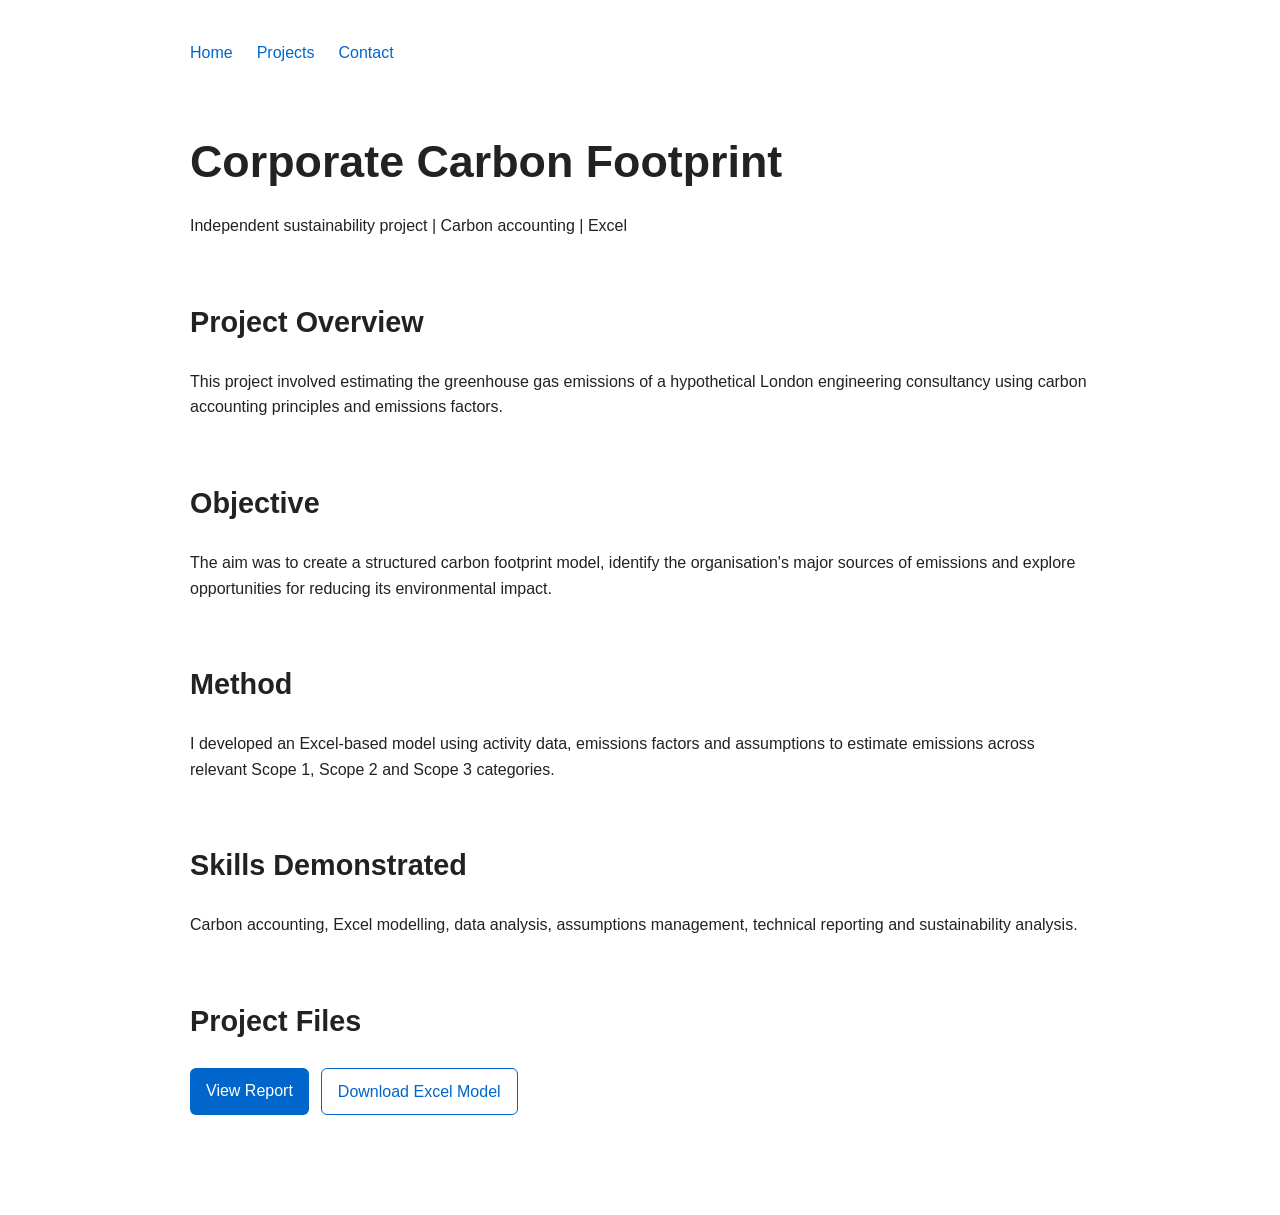
==== projects/carbon-footprint.html @ 57be2313 "Creating Carbon Footprint Project Page" ====
<!DOCTYPE html>
<html lang="en">

<head>
    <meta charset="UTF-8">
    <meta name="viewport" content="width=device-width, initial-scale=1.0">

    <title>Corporate Carbon Footprint | Aran Shanker</title>

    <link rel="stylesheet" href="../style.css">
</head>

<body>

    <nav>
        <a href="../index.html">Home</a>
        <a href="../index.html#projects">Projects</a>
        <a href="../index.html#contact">Contact</a>
    </nav>

    <header>
        <h1>Corporate Carbon Footprint</h1>

        <p>
            Independent sustainability project | Carbon accounting | Excel
        </p>
    </header>

    <section>
        <h2>Project Overview</h2>

        <p>
            This project involved estimating the greenhouse gas emissions
            of a hypothetical London engineering consultancy using carbon
            accounting principles and emissions factors.
        </p>
    </section>

    <section>
        <h2>Objective</h2>

        <p>
            The aim was to create a structured carbon footprint model,
            identify the organisation's major sources of emissions and
            explore opportunities for reducing its environmental impact.
        </p>
    </section>

    <section>
        <h2>Method</h2>

        <p>
            I developed an Excel-based model using activity data,
            emissions factors and assumptions to estimate emissions
            across relevant Scope 1, Scope 2 and Scope 3 categories.
        </p>
    </section>

    <section>
        <h2>Skills Demonstrated</h2>

        <p>
            Carbon accounting, Excel modelling, data analysis,
            assumptions management, technical reporting and
            sustainability analysis.
        </p>
    </section>

    <section>
        <h2>Project Files</h2>

        <div class="project-links">
            <a href="#" class="button">View Report</a>
            <a href="#" class="button secondary-button">Download Excel Model</a>
        </div>
    </section>

</body>

</html>
---- style.css ----
body {
    max-width: 900px;
    margin: 0 auto;
    padding: 40px 20px;

    font-family: Arial, sans-serif;
    line-height: 1.6;

    color: #222;
    background-color: #ffffff;
}

h1 {
    font-size: 2.8rem;
    margin-bottom: 10px;
}

h2 {
    margin-top: 50px;
    font-size: 1.8rem;
}

h3 {
    margin-top: 30px;
    font-size: 1.3rem;
}

p {
    font-size: 1rem;
}

hr {
    margin: 40px 0;
    border: none;
    border-top: 1px solid #dddddd;
}

a {
    color: #0066cc;
    text-decoration: none;
}

a:hover {
    text-decoration: underline;
}

nav {
    display: flex;
    gap: 24px;
    margin-bottom: 60px;
}

header {
    margin-bottom: 60px;
}

section {
    margin-bottom: 60px;
}

.project-card {
    border: 1px solid #dddddd;
    border-radius: 10px;
    padding: 24px;
    margin-bottom: 20px;
}

.project-links {
    display: flex;
    gap: 12px;
    margin-top: 20px;
}

.button {
    display: inline-block;
    padding: 10px 16px;
    background-color: #0066cc;
    color: white;
    border-radius: 6px;
    text-decoration: none;
}

.button:hover {
    background-color: #004c99;
    text-decoration: none;
}

.secondary-button {
    background-color: white;
    color: #0066cc;
    border: 1px solid #0066cc;
}

.secondary-button:hover {
    background-color: #f2f7fc;
}
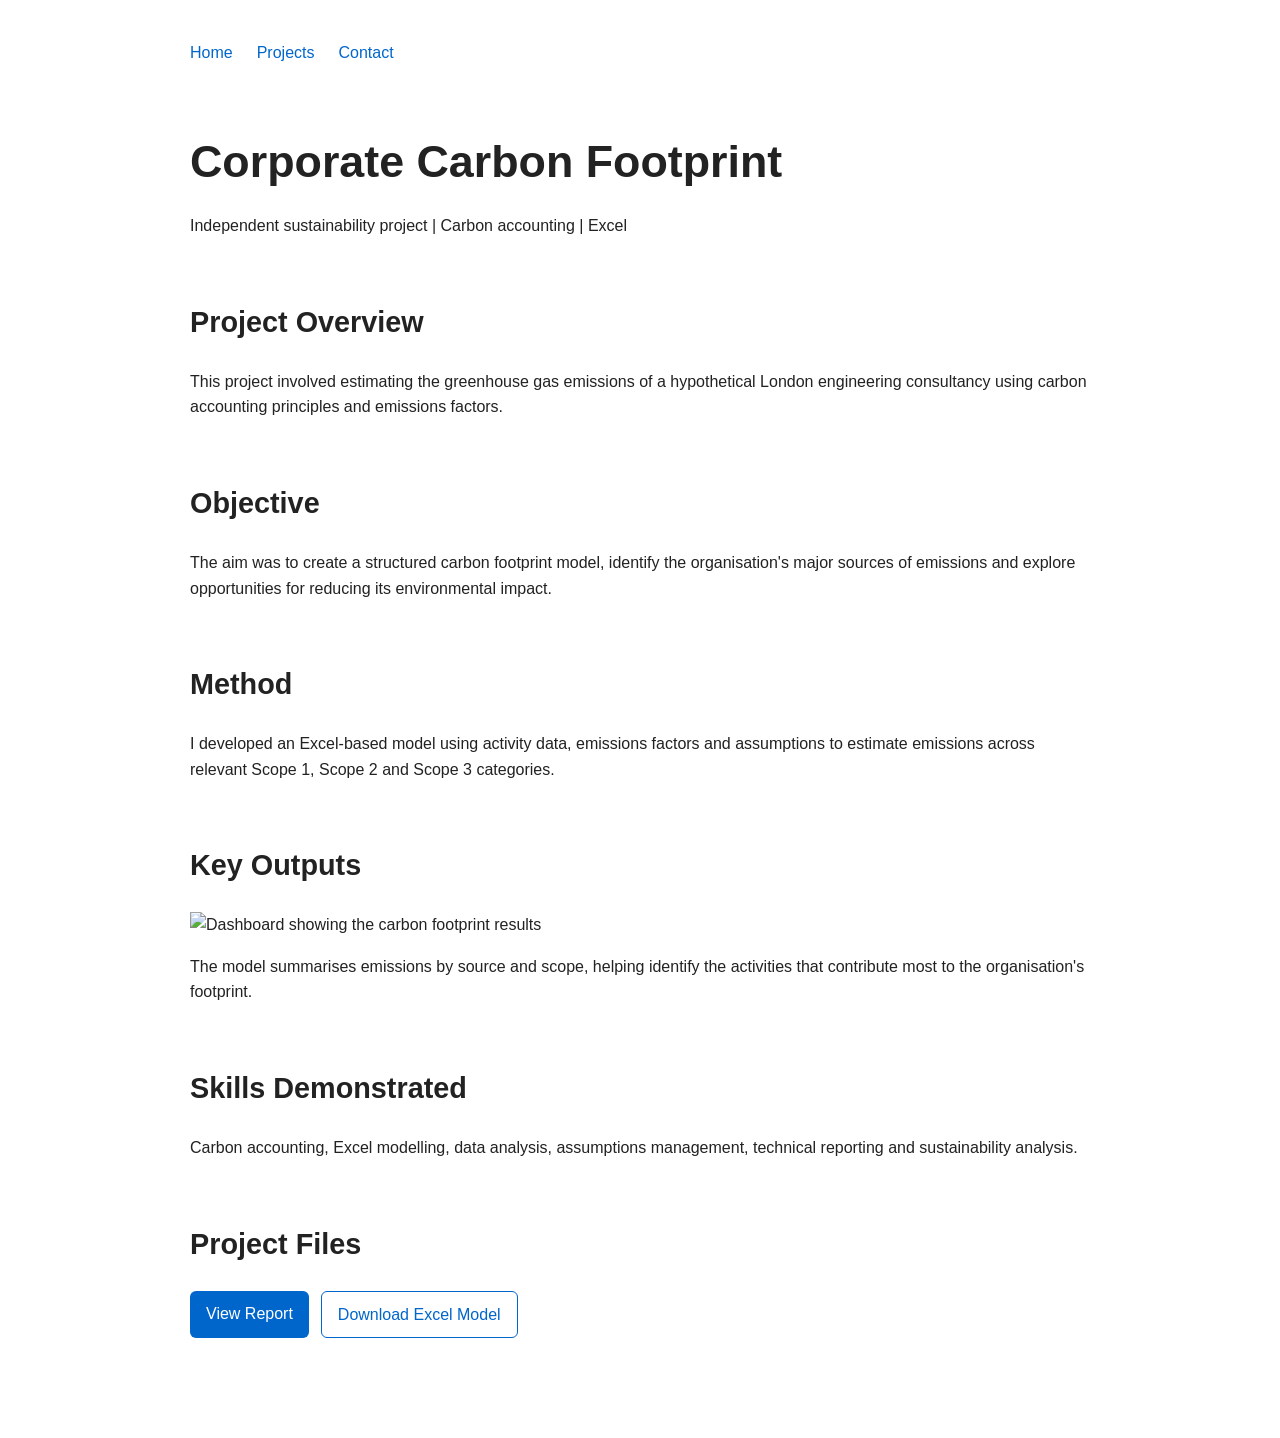
==== commit 83d29de2: "Added carbon emissions by source image" ====
--- a/projects/carbon-footprint.html
+++ b/projects/carbon-footprint.html
@@ -57,6 +57,21 @@
     </section>
 
     <section>
+    <h2>Key Outputs</h2>
+
+    <img
+        src="../images/Emissions-by-Source.png"
+        alt="Dashboard showing the carbon footprint results"
+        class="project-image"
+    >
+
+    <p>
+        The model summarises emissions by source and scope, helping identify
+        the activities that contribute most to the organisation's footprint.
+    </p>
+</section>
+
+    <section>
         <h2>Skills Demonstrated</h2>
 
         <p>
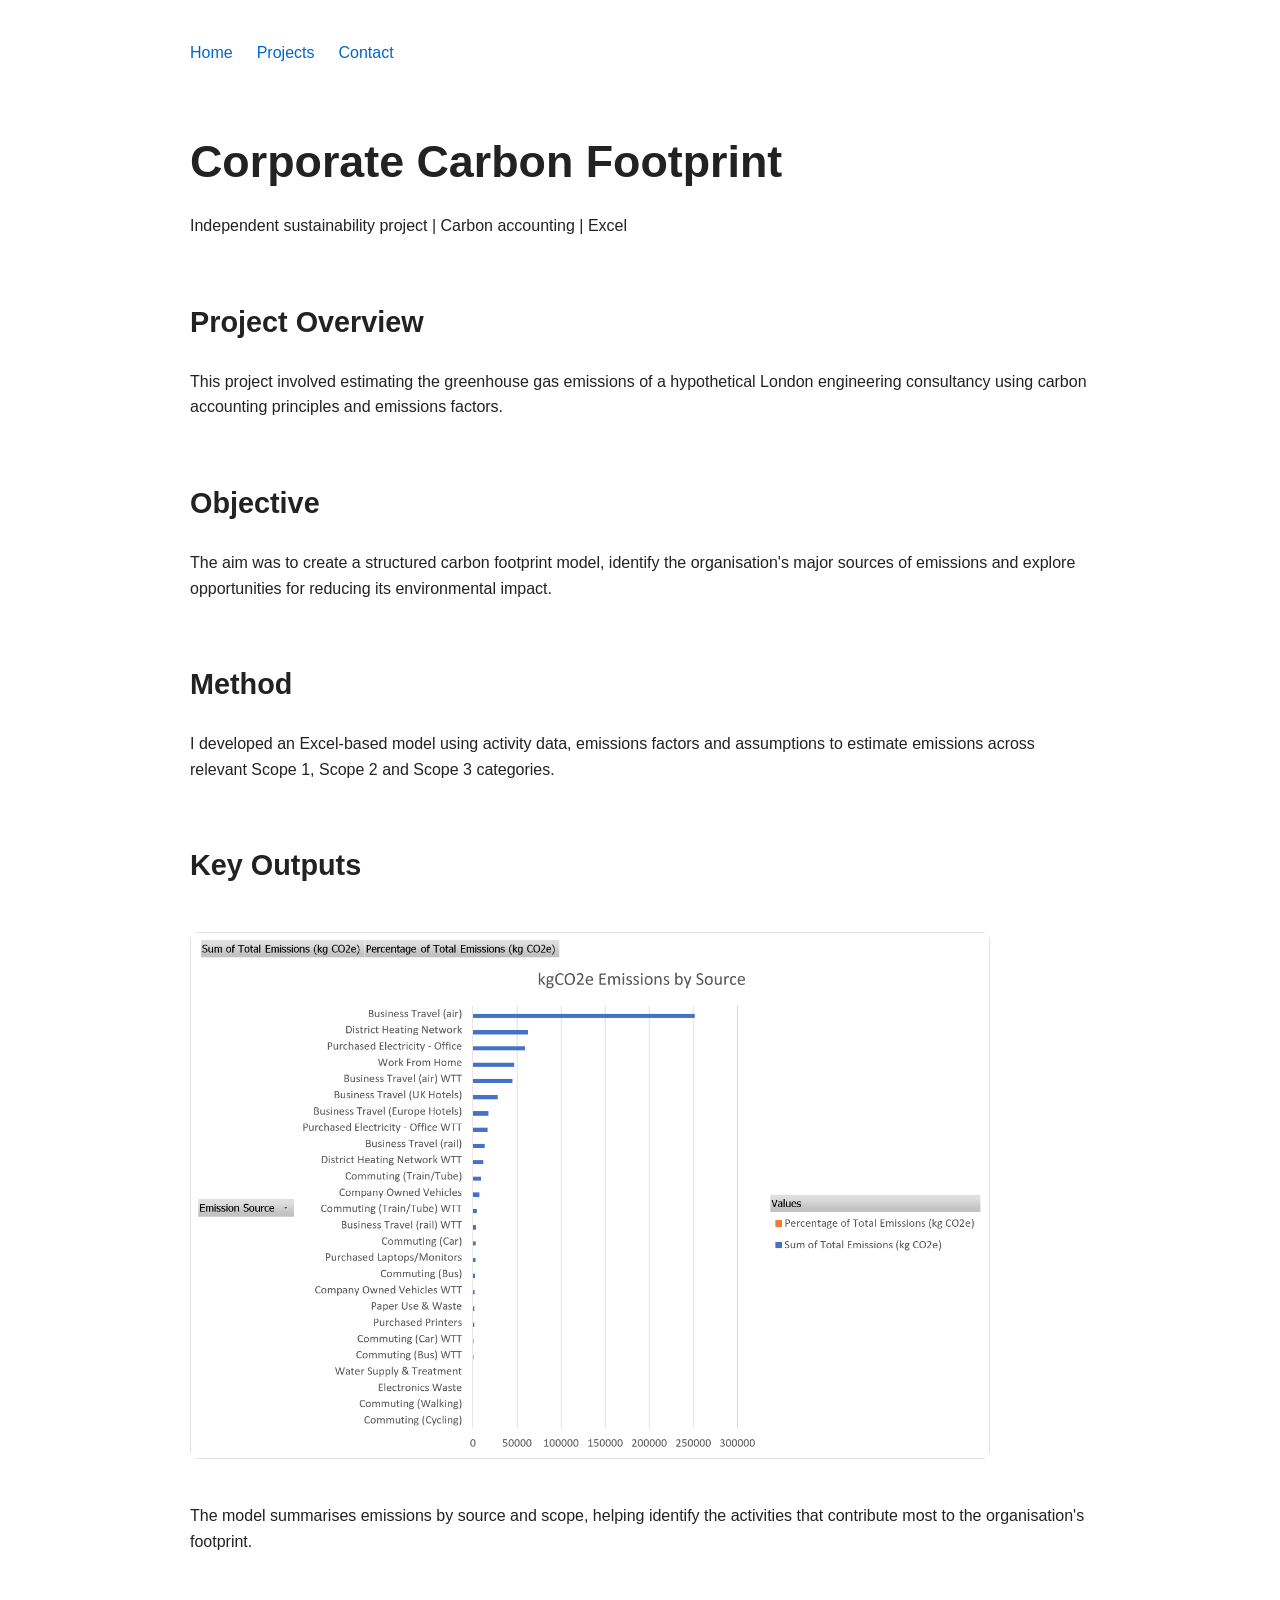
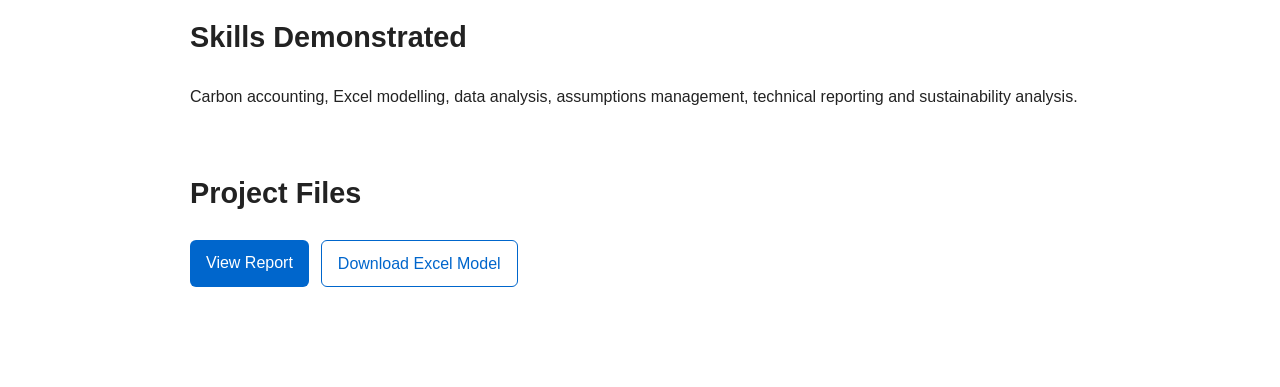
==== commit bef5b32b: "Fixed image name" ====
--- a/projects/carbon-footprint.html
+++ b/projects/carbon-footprint.html
@@ -60,7 +60,7 @@
     <h2>Key Outputs</h2>
 
     <img
-        src="../images/Emissions-by-Source.png"
+        src="../images/Emissions by Source.png"
         alt="Dashboard showing the carbon footprint results"
         class="project-image"
     >
--- a/style.css
+++ b/style.css
@@ -94,3 +94,11 @@
 .secondary-button:hover {
     background-color: #f2f7fc;
 }
+
+.project-image {
+    width: 100%;
+    max-width: 800px;
+    height: auto;
+    border-radius: 8px;
+    margin: 20px 0;
+}
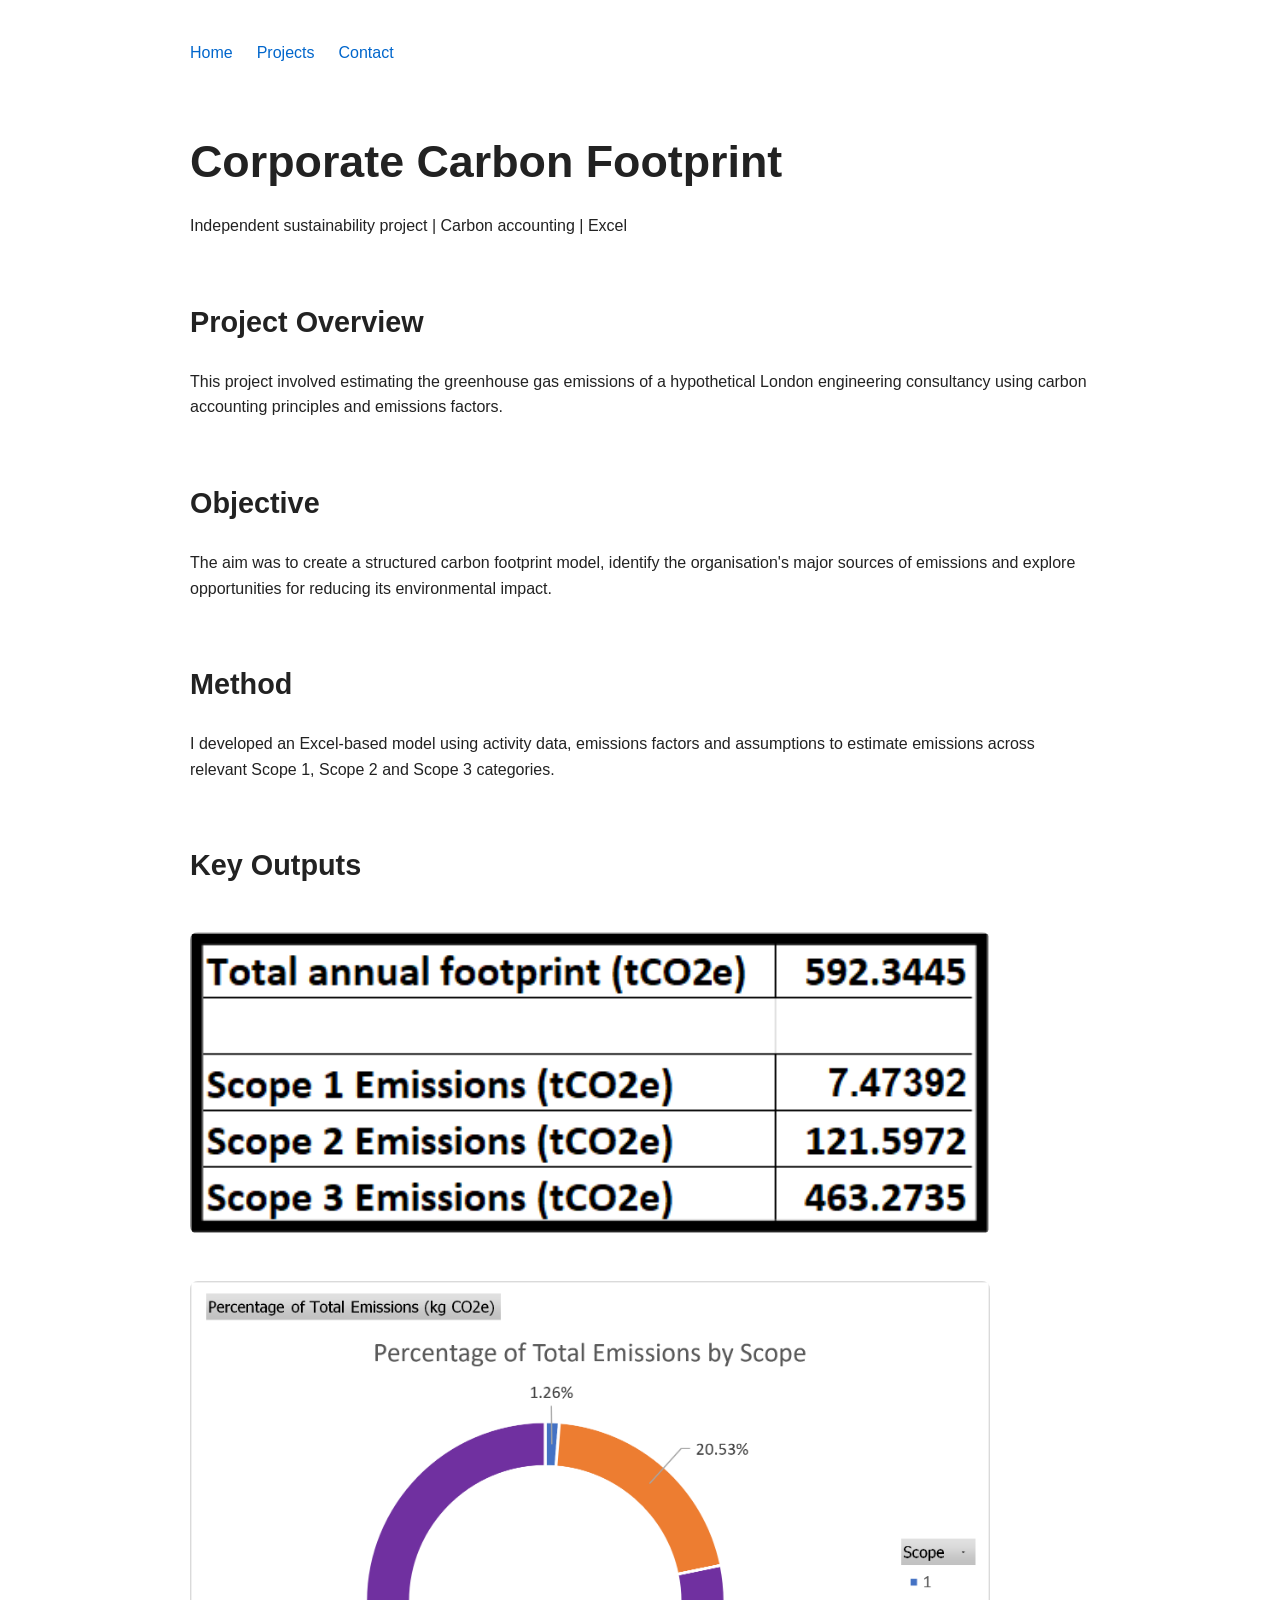
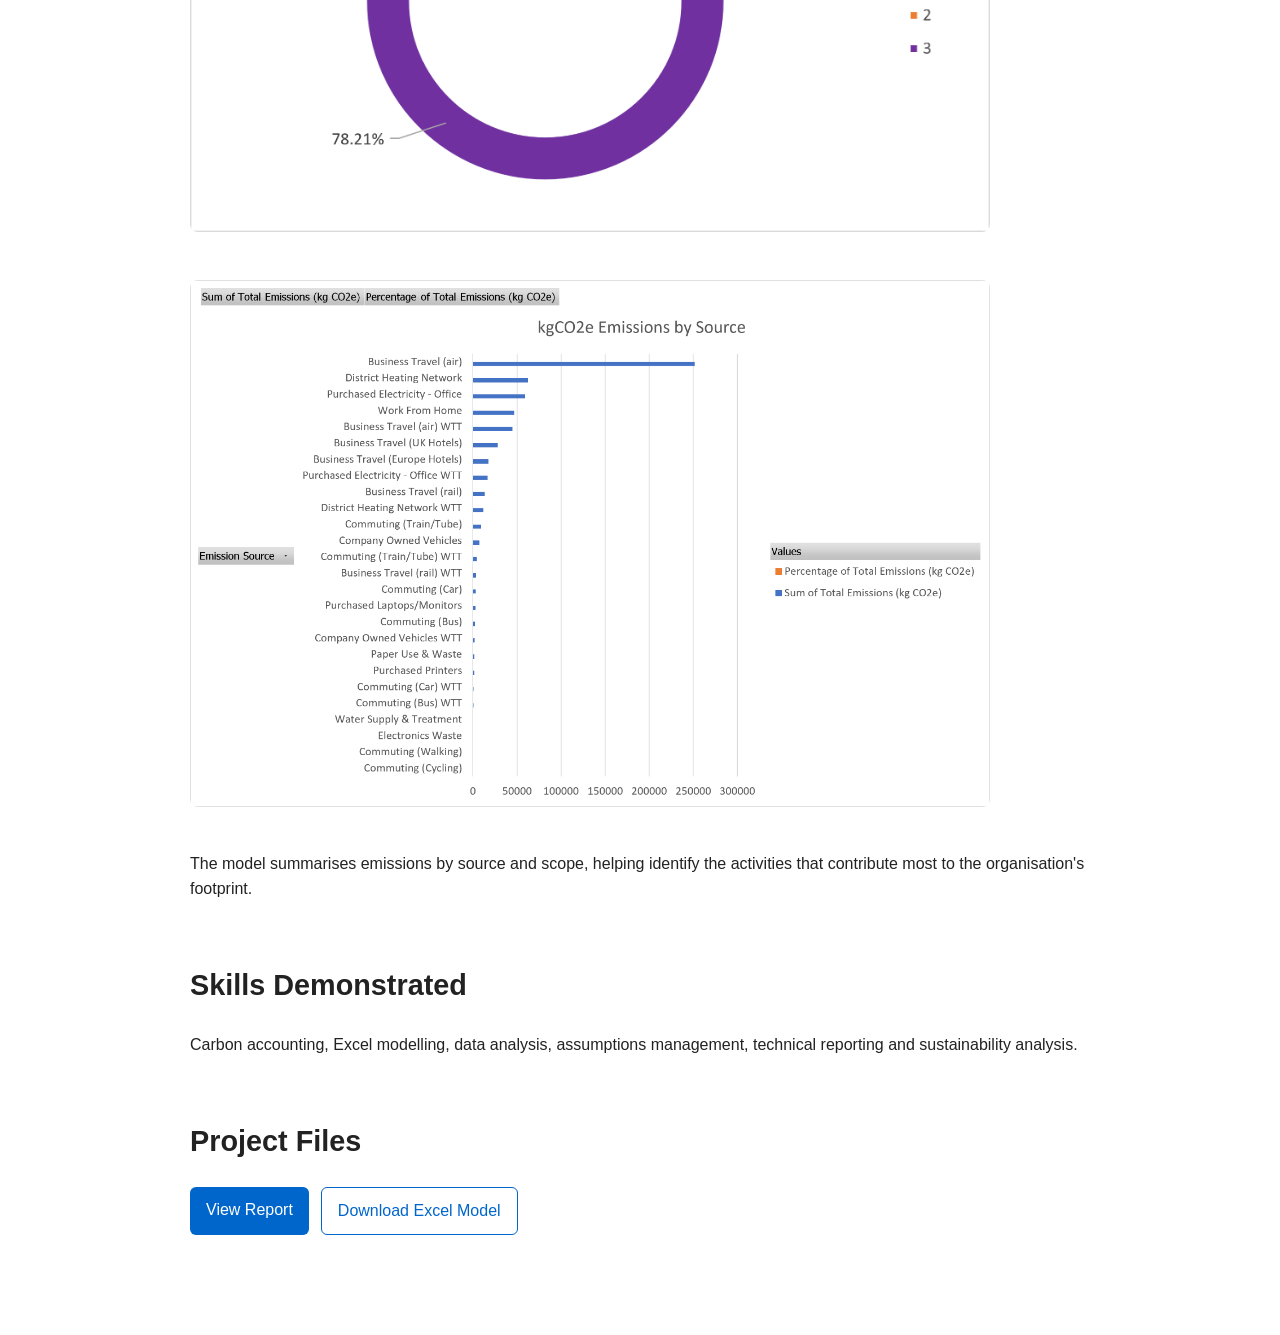
==== commit fd10139f: "Added final dashboard images" ====
--- a/projects/carbon-footprint.html
+++ b/projects/carbon-footprint.html
@@ -60,8 +60,20 @@
     <h2>Key Outputs</h2>
 
     <img
+        src="../images/Total Emissions by Scope.png"
+        alt="Dashboard showing the carbon footprint results"
+        class="project-image"
+    >
+
+    <img
+        src="../images/Percentage of Total Emissions by Scope.png"
+        alt="Percentage of emissions by scope"
+        class="project-image"
+    >
+
+    <img
         src="../images/Emissions by Source.png"
-        alt="Dashboard showing the carbon footprint results"
+        alt="Breakdown of emissions by source in descending order"
         class="project-image"
     >
 
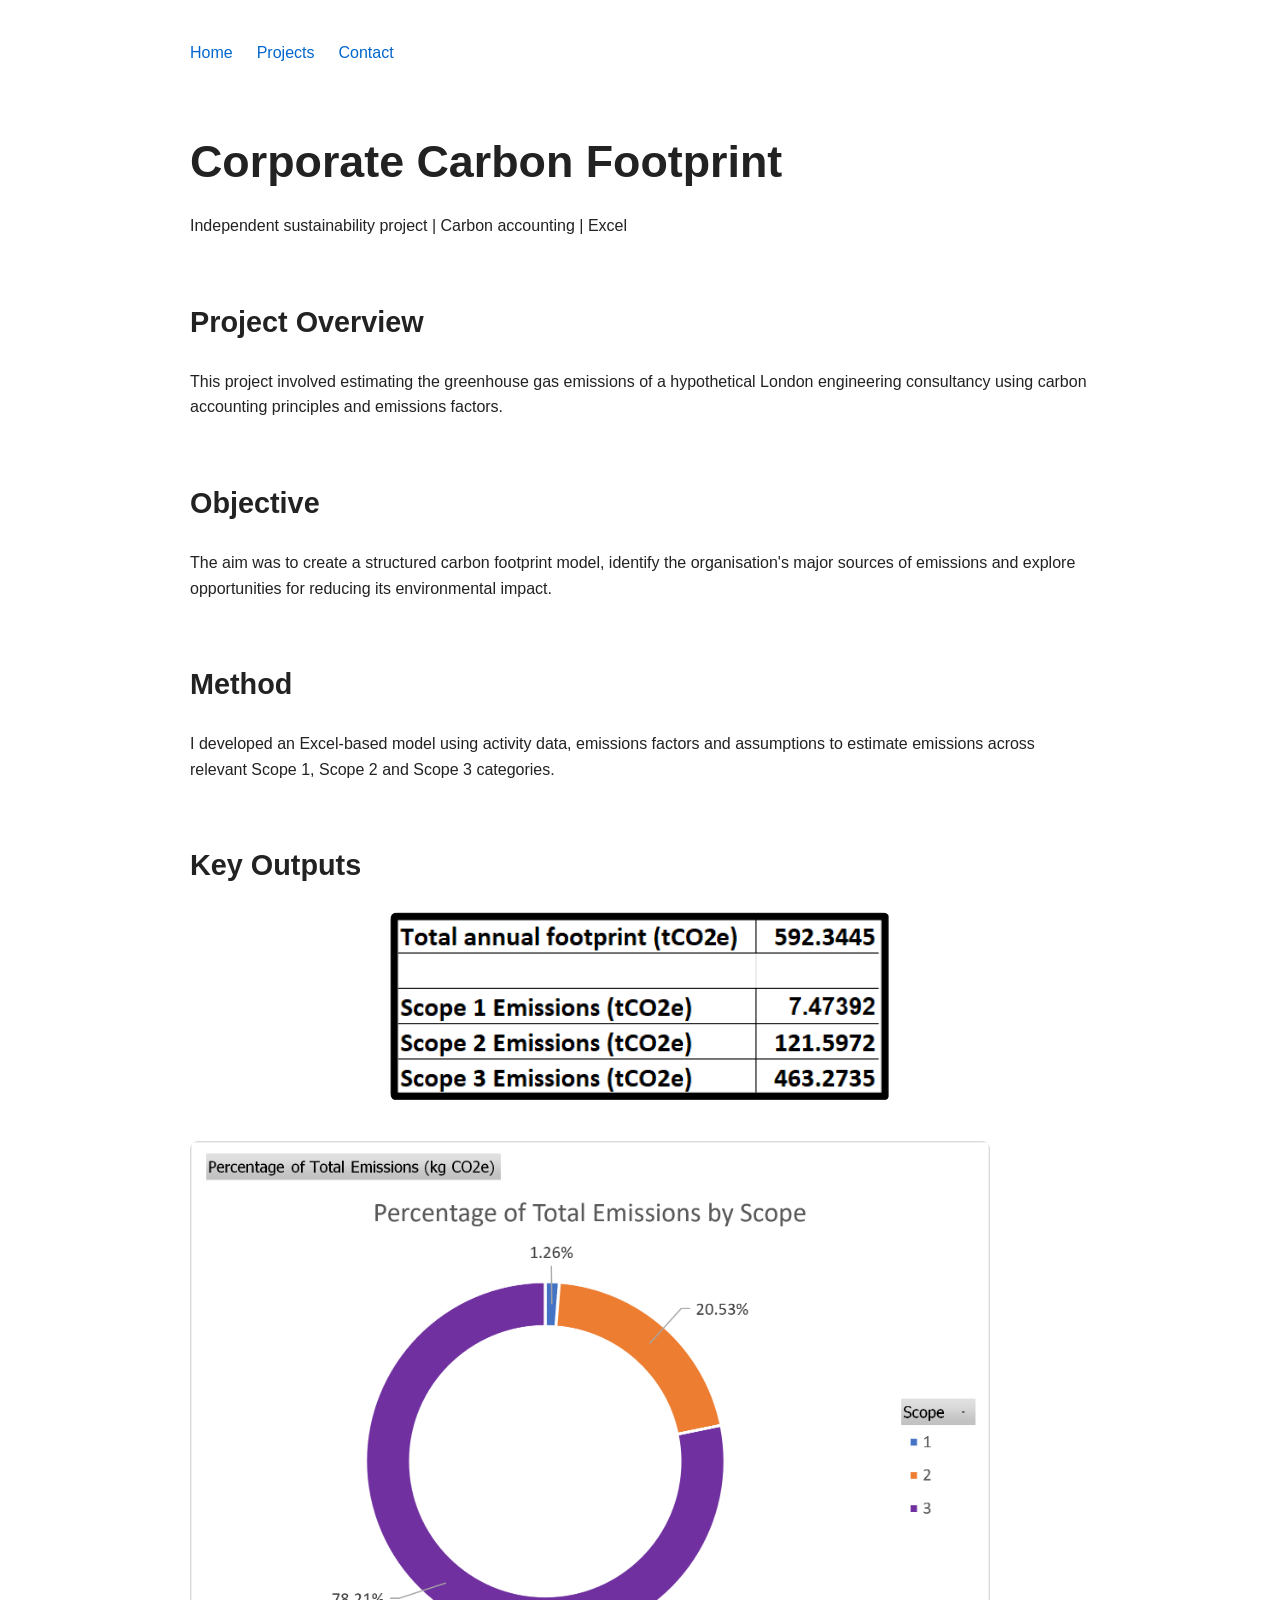
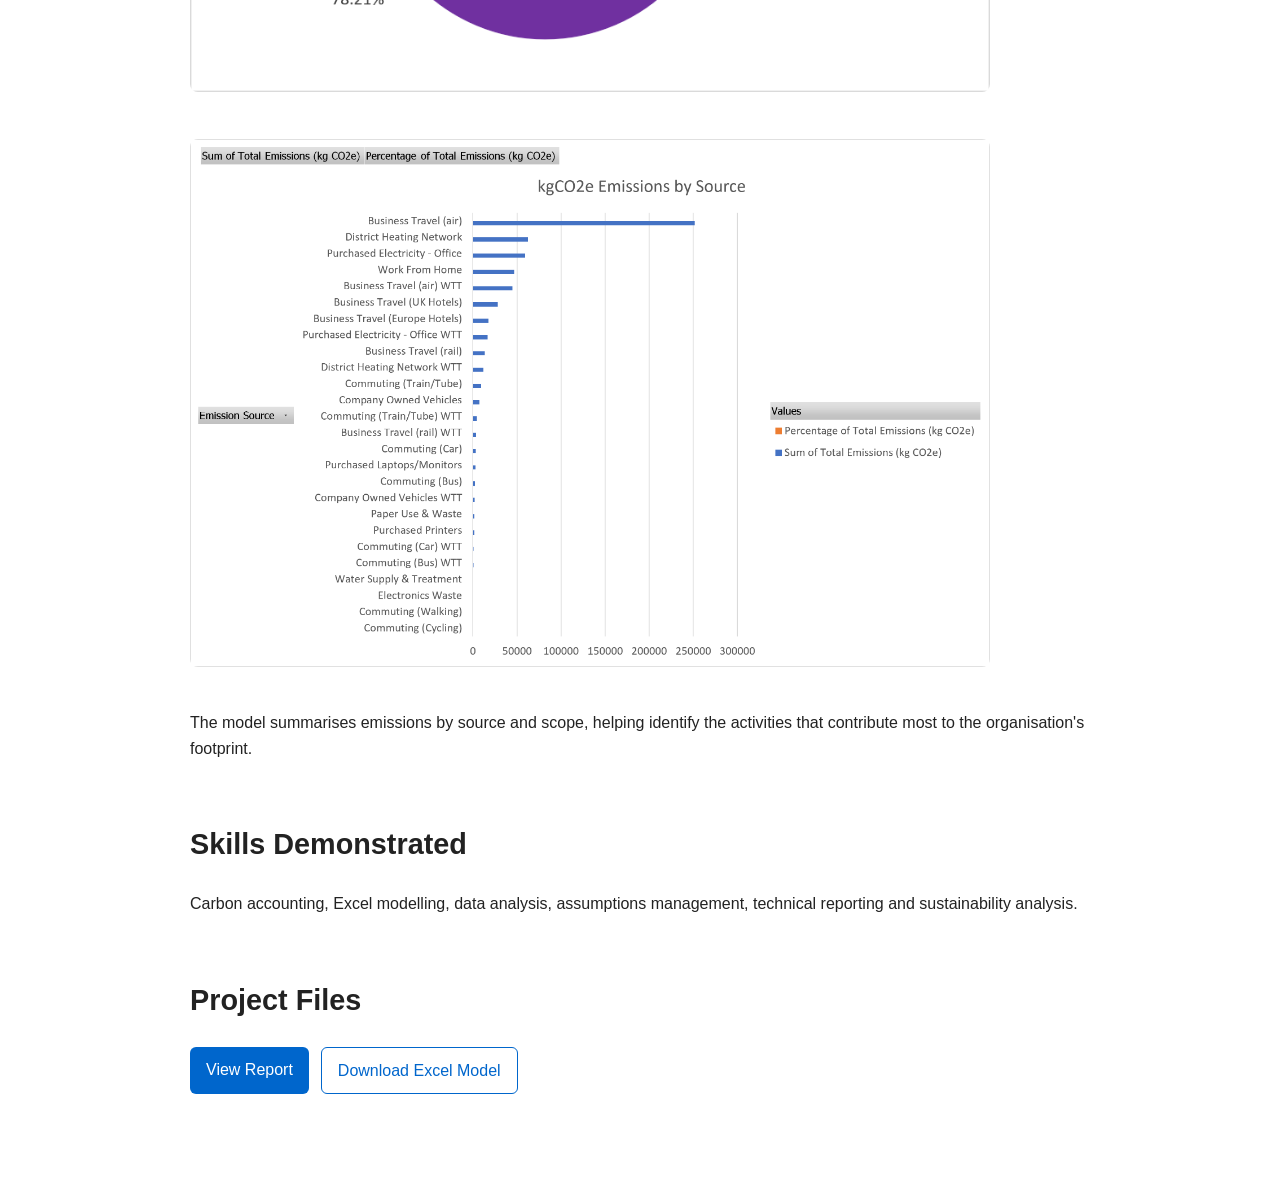
==== commit 64aee6ac: "Including summary image class" ====
--- a/projects/carbon-footprint.html
+++ b/projects/carbon-footprint.html
@@ -61,8 +61,8 @@
 
     <img
         src="../images/Total Emissions by Scope.png"
-        alt="Dashboard showing the carbon footprint results"
-        class="project-image"
+        alt="Summary of annual carbon footprint"
+        class="project-image summary-image"
     >
 
     <img
--- a/style.css
+++ b/style.css
@@ -102,3 +102,10 @@
     border-radius: 8px;
     margin: 20px 0;
 }
+
+.summary-image {
+    max-width: 500px;
+    display: block;
+    margin-left: auto;
+    margin-right: auto;
+}
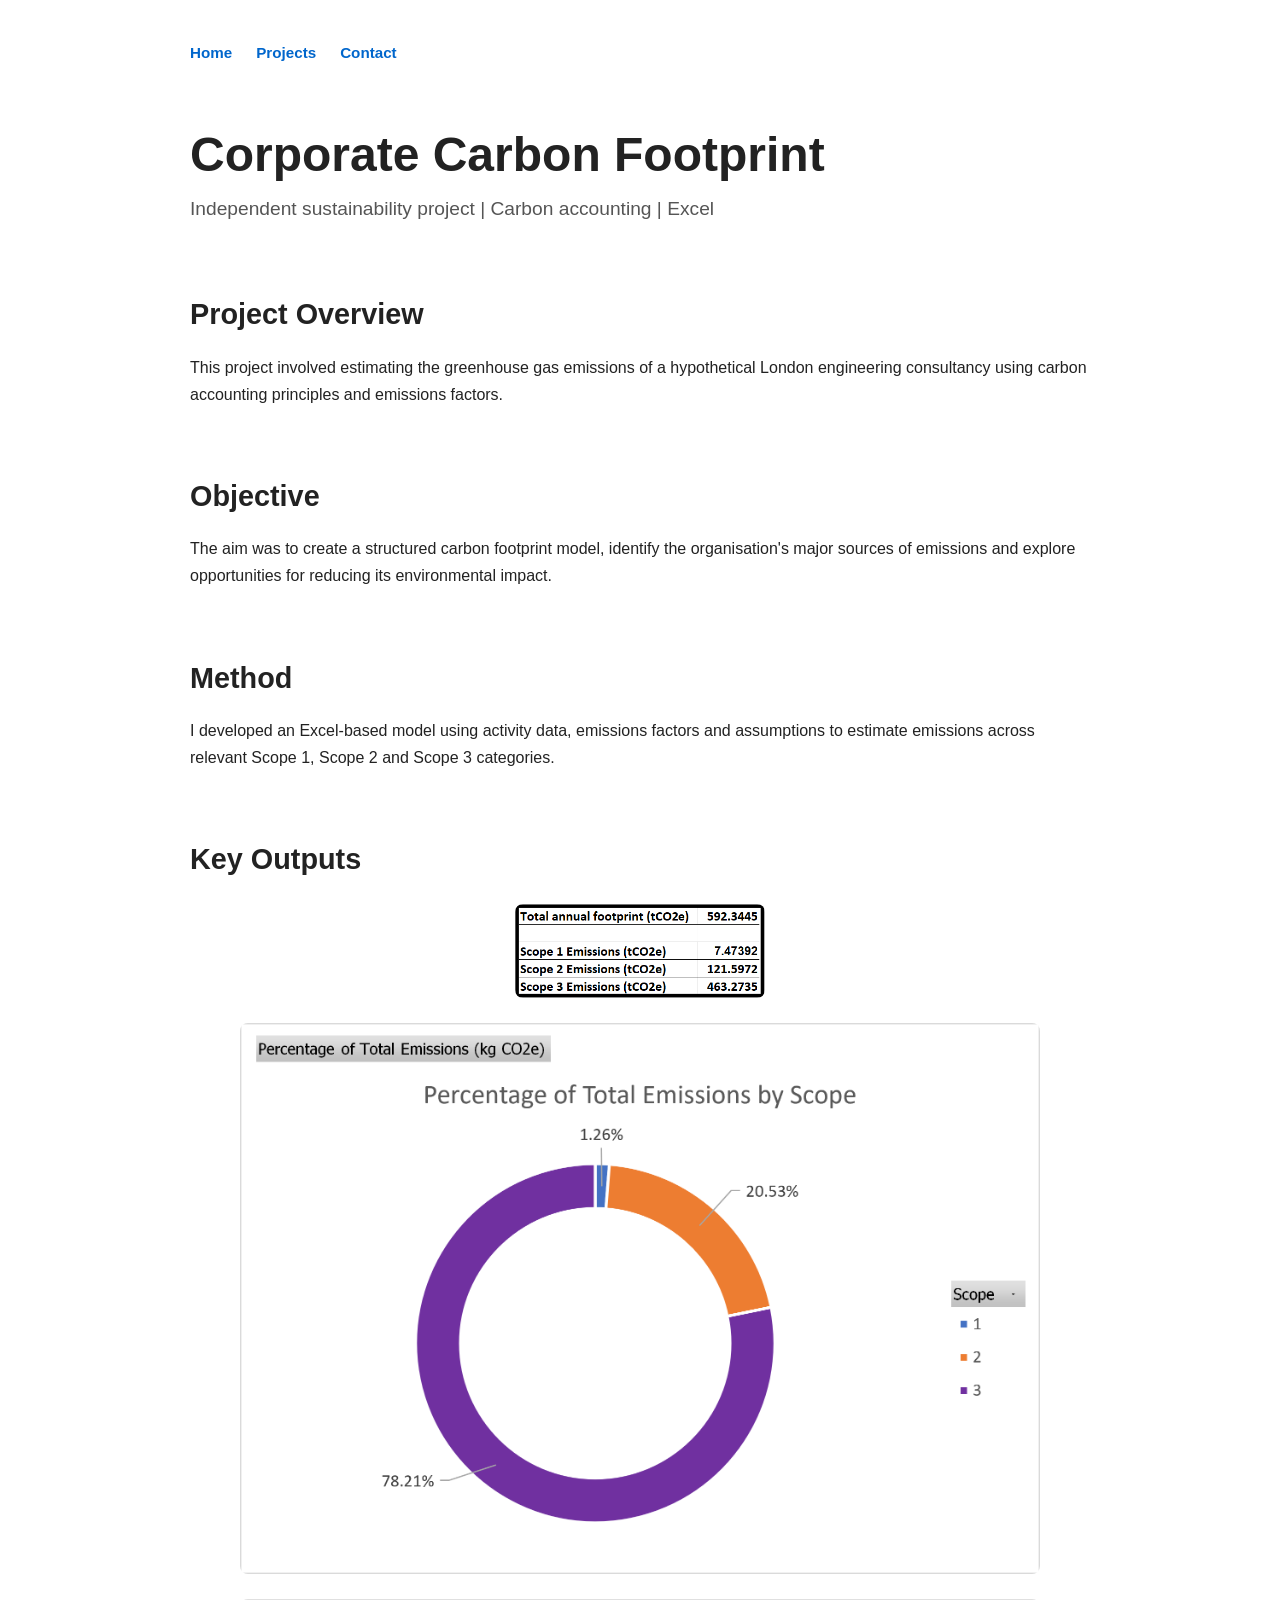
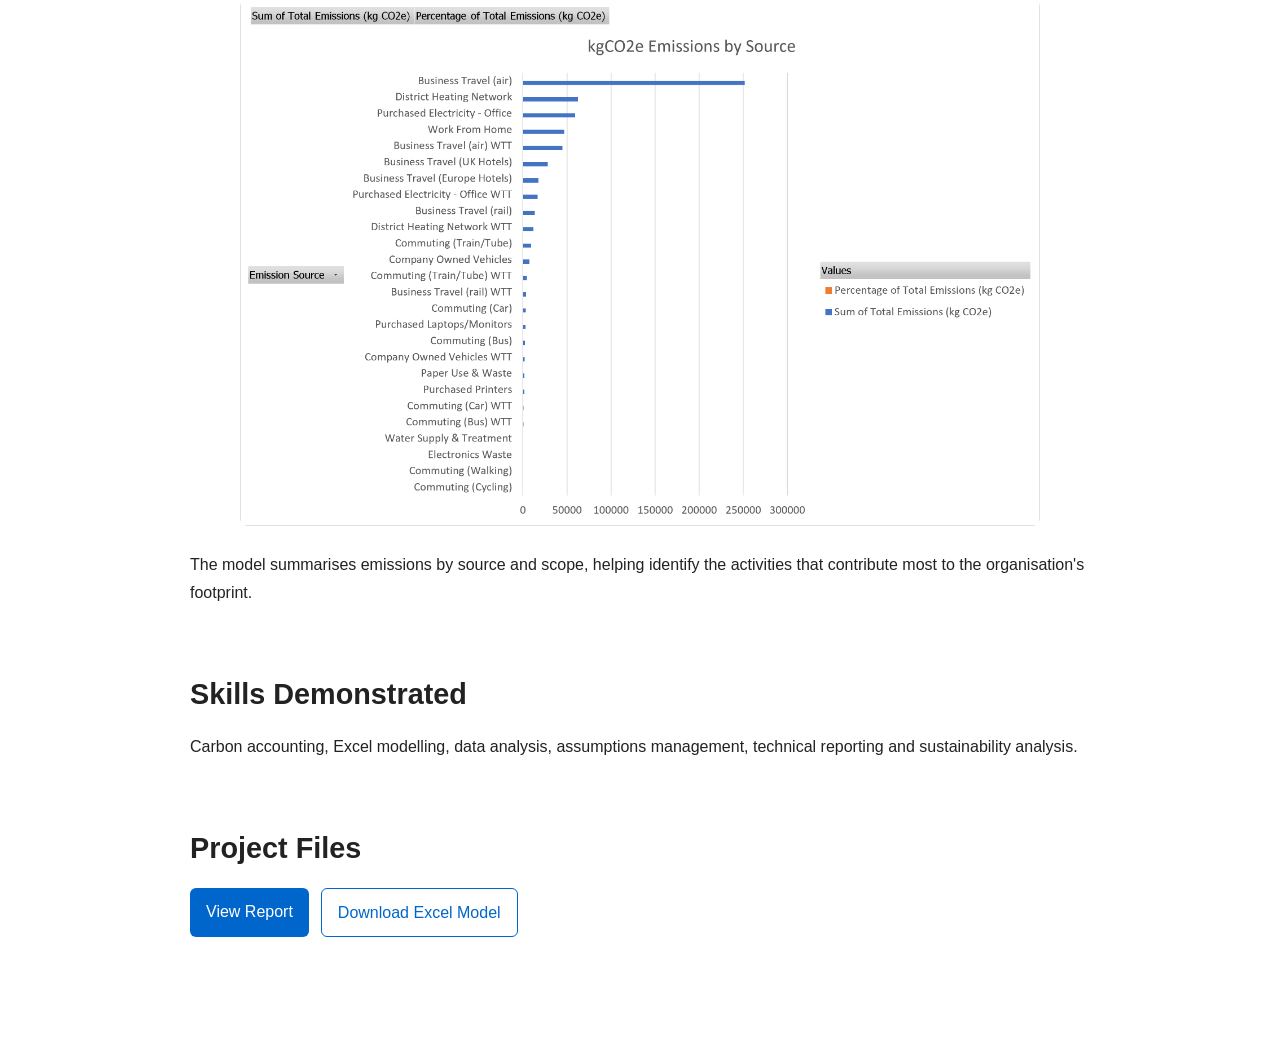
==== commit 5766ae3d: "Added file links" ====
--- a/projects/carbon-footprint.html
+++ b/projects/carbon-footprint.html
@@ -97,8 +97,14 @@
         <h2>Project Files</h2>
 
         <div class="project-links">
-            <a href="#" class="button">View Report</a>
-            <a href="#" class="button secondary-button">Download Excel Model</a>
+            <a href="Carbon Footprint of a London Engineering Consultancy Technical Report.pdf" class="button">View Report</a>
+            <a
+                href="../files/Carbon Footprint of a London Engineering Consultancy.xlsx"
+                class="button secondary-button"
+                download="Aran-Shanker-Carbon-Footprint-Model.xlsx"
+            >
+            Download Excel Model
+            </a>
         </div>
     </section>
 
--- a/style.css
+++ b/style.css
@@ -4,65 +4,68 @@
     padding: 40px 20px;
 
     font-family: Arial, sans-serif;
-    line-height: 1.6;
+    line-height: 1.7;
 
-    color: #222;
+    color: #222222;
     background-color: #ffffff;
-}
-
-h1 {
-    font-size: 2.8rem;
-    margin-bottom: 10px;
-}
-
-h2 {
-    margin-top: 50px;
-    font-size: 1.8rem;
-}
-
-h3 {
-    margin-top: 30px;
-    font-size: 1.3rem;
-}
-
-p {
-    font-size: 1rem;
-}
-
-hr {
-    margin: 40px 0;
-    border: none;
-    border-top: 1px solid #dddddd;
-}
-
-a {
-    color: #0066cc;
-    text-decoration: none;
-}
-
-a:hover {
-    text-decoration: underline;
 }
 
 nav {
     display: flex;
     gap: 24px;
     margin-bottom: 60px;
+
+    font-size: 0.95rem;
+    font-weight: 600;
 }
 
 header {
-    margin-bottom: 60px;
+    margin-bottom: 70px;
+}
+
+header p {
+    font-size: 1.2rem;
+    color: #555555;
+}
+
+h1 {
+    font-size: 3rem;
+    margin-bottom: 10px;
+    line-height: 1.2;
+}
+
+h2 {
+    margin-top: 50px;
+    margin-bottom: 20px;
+
+    font-size: 1.8rem;
+    line-height: 1.3;
+}
+
+h3 {
+    margin-top: 0;
+    margin-bottom: 10px;
+
+    font-size: 1.3rem;
+}
+
+p {
+    margin-top: 0;
+    margin-bottom: 18px;
 }
 
 section {
-    margin-bottom: 60px;
+    margin-bottom: 70px;
 }
 
 .project-card {
     border: 1px solid #dddddd;
     border-radius: 10px;
-    padding: 24px;
-    margin-bottom: 20px;
+
+    padding: 28px;
+    margin-bottom: 24px;
+
+    background-color: #ffffff;
 }
 
 .project-links {
@@ -73,9 +76,12 @@
 
 .button {
     display: inline-block;
+
     padding: 10px 16px;
+
     background-color: #0066cc;
     color: white;
+
     border-radius: 6px;
     text-decoration: none;
 }
@@ -88,6 +94,7 @@
 .secondary-button {
     background-color: white;
     color: #0066cc;
+
     border: 1px solid #0066cc;
 }
 
@@ -96,16 +103,26 @@
 }
 
 .project-image {
+    display: block;
+
     width: 100%;
     max-width: 800px;
     height: auto;
+
     border-radius: 8px;
-    margin: 20px 0;
+
+    margin: 25px auto;
 }
 
 .summary-image {
-    max-width: 500px;
-    display: block;
-    margin-left: auto;
-    margin-right: auto;
+    max-width: 250px;
 }
+
+a {
+    color: #0066cc;
+    text-decoration: none;
+}
+
+a:hover {
+    text-decoration: underline;
+}
